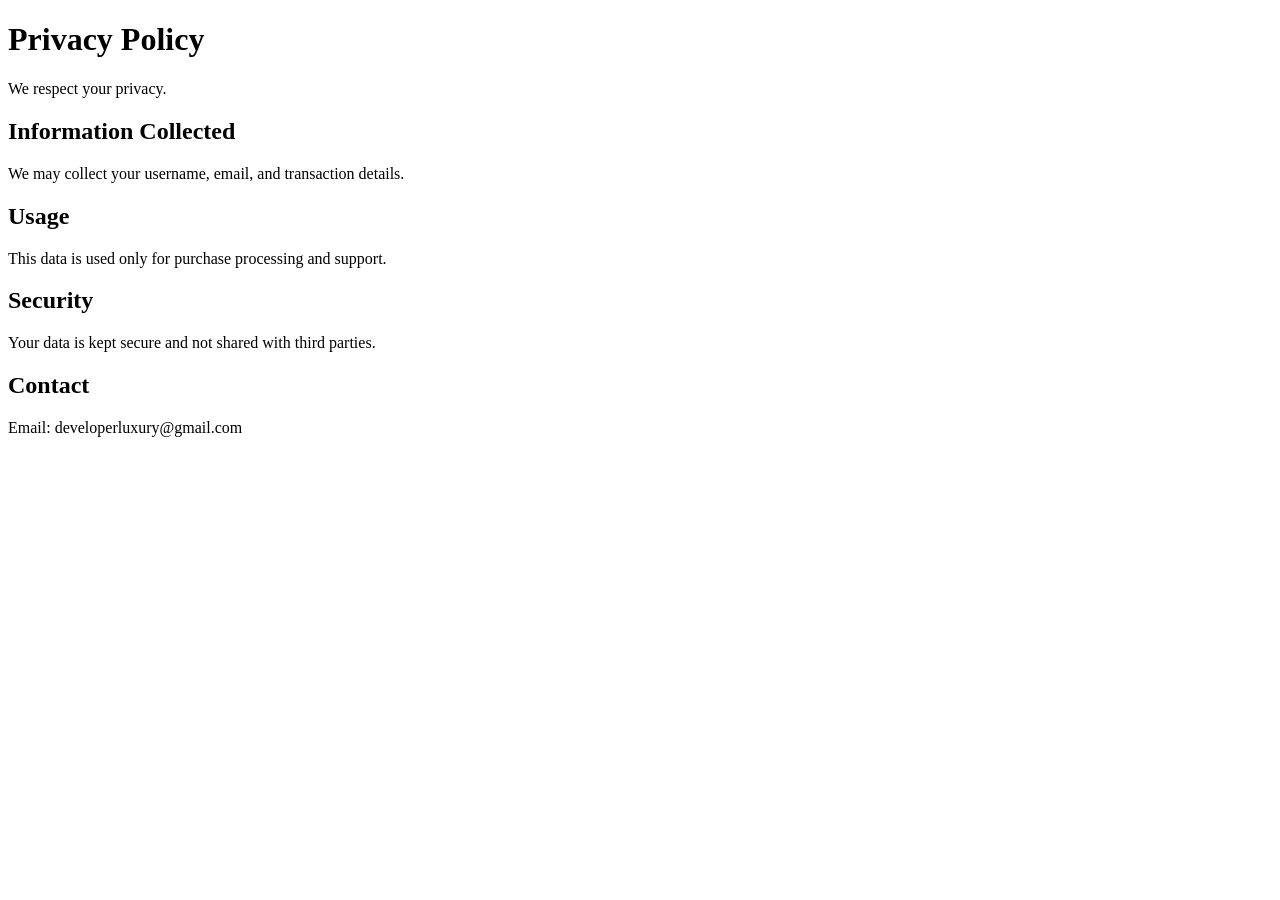
==== privacy.html @ e7c3b784 "privacy.html" ====
<!DOCTYPE html>
<html>
<head>
  <title>Privacy Policy - Praja SMP</title>
</head>
<body>

<h1>Privacy Policy</h1>

<p>We respect your privacy.</p>

<h2>Information Collected</h2>
<p>We may collect your username, email, and transaction details.</p>

<h2>Usage</h2>
<p>This data is used only for purchase processing and support.</p>

<h2>Security</h2>
<p>Your data is kept secure and not shared with third parties.</p>

<h2>Contact</h2>
<p>Email: developerluxury@gmail.com</p>

</body>
</html>
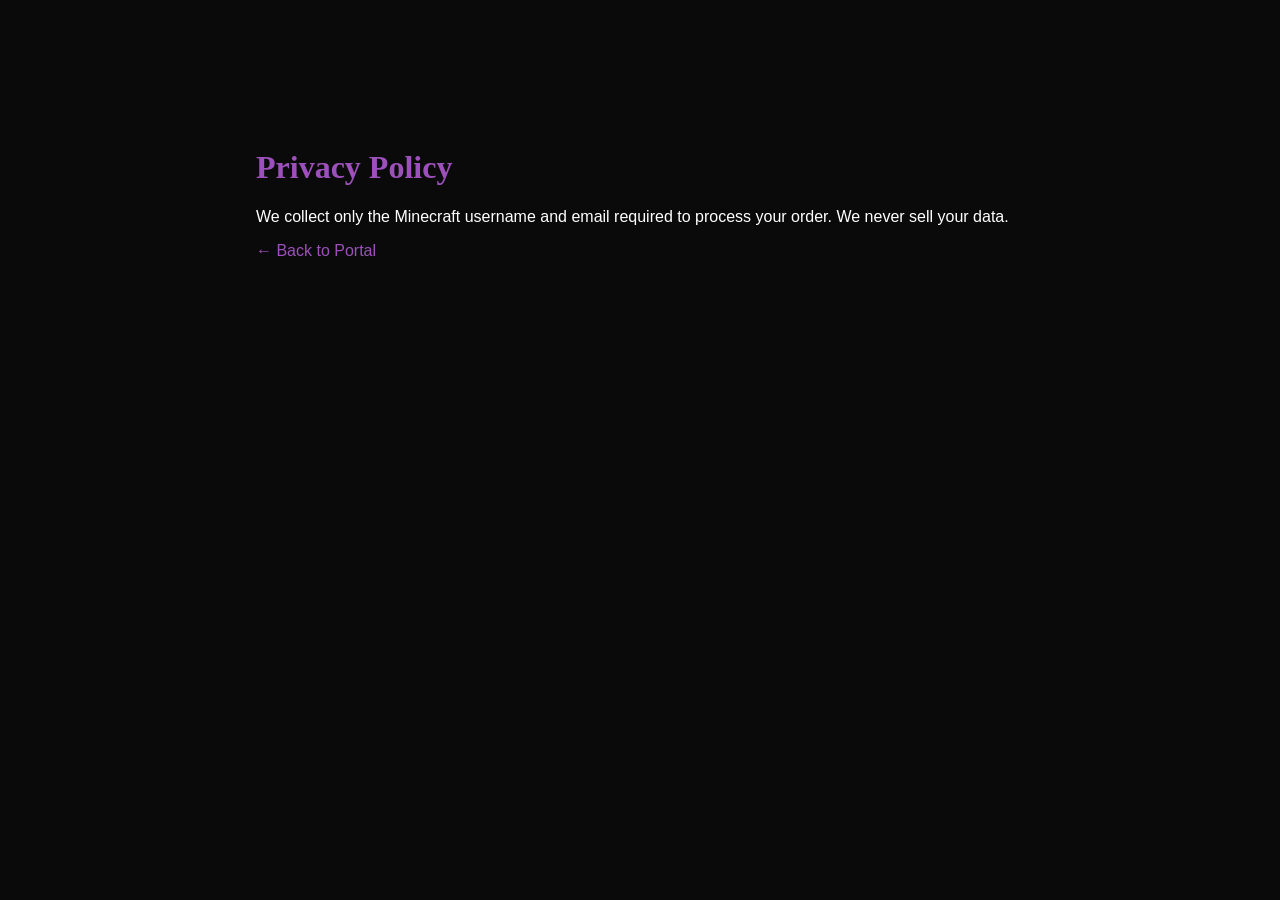
==== commit 0aefc69b: "privacy.html" ====
--- a/privacy.html
+++ b/privacy.html
@@ -1,25 +1,13 @@
 <!DOCTYPE html>
-<html>
+<html lang="en">
 <head>
-  <title>Privacy Policy - Praja SMP</title>
+    <meta charset="UTF-8">
+    <title>Privacy Policy | Praja SMP</title>
+    <link rel="stylesheet" href="style.css">
 </head>
-<body>
-
-<h1>Privacy Policy</h1>
-
-<p>We respect your privacy.</p>
-
-<h2>Information Collected</h2>
-<p>We may collect your username, email, and transaction details.</p>
-
-<h2>Usage</h2>
-<p>This data is used only for purchase processing and support.</p>
-
-<h2>Security</h2>
-<p>Your data is kept secure and not shared with third parties.</p>
-
-<h2>Contact</h2>
-<p>Email: developerluxury@gmail.com</p>
-
+<body style="padding: 10% 20%;">
+    <h1 style="color: var(--purple); font-family: 'Orbitron';">Privacy Policy</h1>
+    <p>We collect only the Minecraft username and email required to process your order. We never sell your data.</p>
+    <a href="index.html" style="color: var(--purple); text-decoration: none;">&larr; Back to Portal</a>
 </body>
 </html>
--- a/style.css
+++ b/style.css
@@ -0,0 +1,45 @@
+:root {
+    --purple: #9d50bb;
+    --dark-bg: #0a0a0a;
+    --card-bg: #141414;
+}
+
+body { background: var(--dark-bg); color: white; font-family: 'Montserrat', sans-serif; margin: 0; }
+
+.main-header {
+    display: flex;
+    justify-content: space-around;
+    align-items: center;
+    padding: 50px 5%;
+    background: radial-gradient(circle, rgba(157, 80, 187, 0.1) 0%, transparent 70%);
+}
+
+.header-side { width: 250px; text-align: center; }
+.server-logo { max-width: 280px; height: auto; filter: drop-shadow(0 0 20px var(--purple)); }
+
+.ip-box, .discord-box {
+    background: var(--card-bg);
+    border: 1px solid rgba(157, 80, 187, 0.3);
+    padding: 15px;
+    border-radius: 8px;
+    cursor: pointer;
+    transition: 0.3s;
+    text-decoration: none;
+    display: block;
+}
+
+.ip-box:hover, .discord-box:hover { border-color: var(--purple); transform: translateY(-5px); }
+
+.label { display: block; font-size: 0.7rem; color: var(--purple); font-family: 'Orbitron'; letter-spacing: 2px; }
+.sub-label { display: block; font-size: 0.6rem; color: #555; margin-top: 5px; }
+
+.store-news { max-width: 900px; margin: 0 auto; padding: 40px 20px; }
+.welcome-box h1 { font-family: 'Orbitron'; font-size: 2rem; text-align: center; }
+.purple-text { color: var(--purple); }
+
+.grid-info { display: grid; grid-template-columns: 1fr 1fr; gap: 20px; }
+.info-card { background: var(--card-bg); padding: 25px; border-radius: 10px; border-left: 4px solid var(--purple); }
+.info-card h3 { font-family: 'Orbitron'; color: var(--purple); margin-top: 0; }
+
+.portal-footer { text-align: center; padding: 50px; color: #444; font-size: 0.8rem; }
+.footer-nav a { color: var(--purple); text-decoration: none; }
